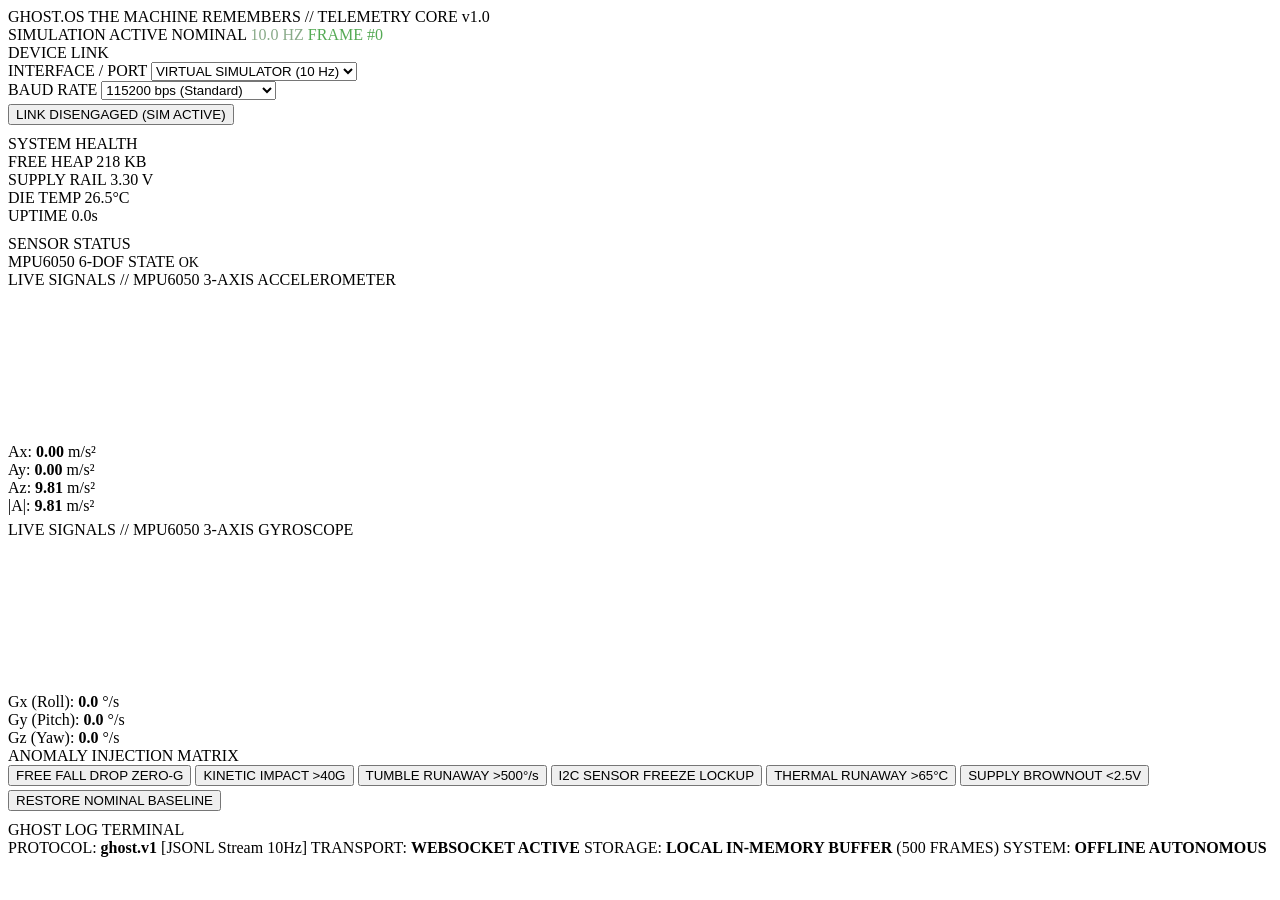
==== ghost_os/static/index.html @ 951833be "Milestone 1: Telemetry protocol, deterministic simulator, retro CRT UI, and test suite" ====
<!DOCTYPE html>
<html lang="en">
<head>
  <meta charset="UTF-8">
  <meta name="viewport" content="width=device-width, initial-scale=1.0">
  <title>GHOST.OS // The Machine Remembers</title>
  <link rel="stylesheet" href="/static/css/ghost.css">
</head>
<body>
  <!-- CRT Scanline & Vignette Effect -->
  <div class="crt-overlay"></div>

  <div class="terminal-shell">
    <!-- ACCESS TERMINAL / HEADER -->
    <header class="access-terminal">
      <div class="brand-section">
        <span class="brand-title">GHOST.OS</span>
        <span class="brand-sub">THE MACHINE REMEMBERS // TELEMETRY CORE v1.0</span>
      </div>
      <div class="telemetry-badges">
        <span id="badge-source" class="badge badge-sim">SIMULATION ACTIVE</span>
        <span id="badge-alert" class="badge badge-status-online">NOMINAL</span>
        <span id="stat-rate" class="badge" style="border-color: #557755; color: #88aa88;">10.0 HZ</span>
        <span class="badge" style="border-color: #335533; color: #55aa55;">FRAME #<span id="stat-seq">0</span></span>
      </div>
    </header>

    <!-- MAIN DASHBOARD GRID -->
    <main class="dashboard-grid">
      <!-- LEFT PANEL: DEVICE LINK & HARDWARE HEALTH -->
      <section class="panel">
        <div class="panel-header">
          <span>DEVICE LINK</span>
          <div class="indicator"></div>
        </div>

        <div class="link-controls">
          <div class="field-group">
            <label for="serial-port-select">INTERFACE / PORT</label>
            <select id="serial-port-select" class="input-select">
              <option value="sim">VIRTUAL SIMULATOR (10 Hz)</option>
              <option value="COM1">COM1 (Hardware)</option>
              <option value="COM3">COM3 (ESP32-WROOM)</option>
              <option value="COM4">COM4 (Silicon Labs CP210x)</option>
            </select>
          </div>

          <div class="field-group">
            <label for="baud-rate-select">BAUD RATE</label>
            <select id="baud-rate-select" class="input-select">
              <option value="115200">115200 bps (Standard)</option>
              <option value="460800">460800 bps (High-Speed)</option>
              <option value="921600">921600 bps (Burst)</option>
            </select>
          </div>

          <button id="btn-toggle-link" class="btn" style="margin-top: 4px;">LINK DISENGAGED (SIM ACTIVE)</button>
        </div>

        <div class="panel-header" style="margin-top: 10px;">
          <span>SYSTEM HEALTH</span>
          <div class="indicator"></div>
        </div>

        <div class="stats-grid">
          <div class="stat-card">
            <span class="label">FREE HEAP</span>
            <span class="val"><span id="stat-heap">218 KB</span></span>
          </div>
          <div class="stat-card">
            <span class="label">SUPPLY RAIL</span>
            <span class="val"><span id="stat-vcc">3.30 V</span></span>
          </div>
          <div class="stat-card">
            <span class="label">DIE TEMP</span>
            <span class="val"><span id="stat-temp">26.5</span><span class="unit">°C</span></span>
          </div>
          <div class="stat-card">
            <span class="label">UPTIME</span>
            <span class="val"><span id="stat-uptime">0.0s</span></span>
          </div>
        </div>

        <div class="panel-header" style="margin-top: 10px;">
          <span>SENSOR STATUS</span>
          <div class="indicator"></div>
        </div>
        <div class="stat-card">
          <span class="label">MPU6050 6-DOF STATE</span>
          <span class="val" id="stat-sensor-status" style="font-size: 14px;">OK</span>
        </div>
      </section>

      <!-- CENTER PANEL: LIVE SIGNALS & CHARTS -->
      <section class="panel live-signals">
        <div class="panel-header">
          <span>LIVE SIGNALS // MPU6050 3-AXIS ACCELEROMETER</span>
          <div class="indicator"></div>
        </div>

        <!-- Accelerometer Chart -->
        <div class="chart-container">
          <canvas id="accel-canvas"></canvas>
        </div>
        <div class="chart-legend">
          <div class="legend-item"><div class="legend-dot" style="background: #ff3366;"></div><span>Ax: <b id="stat-ax">0.00</b> m/s²</span></div>
          <div class="legend-item"><div class="legend-dot" style="background: #00ff66;"></div><span>Ay: <b id="stat-ay">0.00</b> m/s²</span></div>
          <div class="legend-item"><div class="legend-dot" style="background: #00ccff;"></div><span>Az: <b id="stat-az">9.81</b> m/s²</span></div>
          <div class="legend-item"><div class="legend-dot" style="background: #ffcc00;"></div><span>|A|: <b id="stat-amag">9.81</b> m/s²</span></div>
        </div>

        <div class="panel-header" style="margin-top: 6px;">
          <span>LIVE SIGNALS // MPU6050 3-AXIS GYROSCOPE</span>
          <div class="indicator"></div>
        </div>

        <!-- Gyroscope Chart -->
        <div class="chart-container">
          <canvas id="gyro-canvas"></canvas>
        </div>
        <div class="chart-legend">
          <div class="legend-item"><div class="legend-dot" style="background: #ff6600;"></div><span>Gx (Roll): <b id="stat-gx">0.0</b> °/s</span></div>
          <div class="legend-item"><div class="legend-dot" style="background: #ff00ff;"></div><span>Gy (Pitch): <b id="stat-gy">0.0</b> °/s</span></div>
          <div class="legend-item"><div class="legend-dot" style="background: #33ffff;"></div><span>Gz (Yaw): <b id="stat-gz">0.0</b> °/s</span></div>
        </div>
      </section>

      <!-- RIGHT PANEL: ANOMALY MATRIX & FORENSIC TERMINAL -->
      <section class="panel">
        <div class="panel-header">
          <span>ANOMALY INJECTION MATRIX</span>
          <div class="indicator" style="background: var(--amber-warning); box-shadow: 0 0 6px var(--amber-warning);"></div>
        </div>

        <div class="scenario-grid">
          <button class="btn scenario-btn" onclick="triggerScenario('free_fall', 3.0)">
            <span>FREE FALL DROP</span>
            <span class="tag btn-amber">ZERO-G</span>
          </button>
          <button class="btn scenario-btn" onclick="triggerScenario('high_g_impact', 3.0)">
            <span>KINETIC IMPACT</span>
            <span class="tag btn-red">>40G</span>
          </button>
          <button class="btn scenario-btn" onclick="triggerScenario('tumble_spin', 4.0)">
            <span>TUMBLE RUNAWAY</span>
            <span class="tag btn-amber">>500°/s</span>
          </button>
          <button class="btn scenario-btn" onclick="triggerScenario('sensor_freeze', 4.0)">
            <span>I2C SENSOR FREEZE</span>
            <span class="tag btn-red">LOCKUP</span>
          </button>
          <button class="btn scenario-btn" onclick="triggerScenario('thermal_spike', 5.0)">
            <span>THERMAL RUNAWAY</span>
            <span class="tag btn-amber">>65°C</span>
          </button>
          <button class="btn scenario-btn" onclick="triggerScenario('brownout', 4.0)">
            <span>SUPPLY BROWNOUT</span>
            <span class="tag btn-red">&lt;2.5V</span>
          </button>
          <button class="btn btn-amber" style="margin-top: 4px;" onclick="resetScenario()">
            RESTORE NOMINAL BASELINE
          </button>
        </div>

        <div class="panel-header" style="margin-top: 10px;">
          <span>GHOST LOG TERMINAL</span>
          <div class="indicator"></div>
        </div>

        <!-- Scrolling CRT Log Console -->
        <div id="terminal-console" class="terminal-console"></div>
      </section>
    </main>

    <!-- FOOTER / STATUS BAR -->
    <footer class="status-bar">
      <span>PROTOCOL: <b>ghost.v1</b> [JSONL Stream 10Hz]</span>
      <span>TRANSPORT: <b>WEBSOCKET ACTIVE</b></span>
      <span>STORAGE: <b>LOCAL IN-MEMORY BUFFER</b> (500 FRAMES)</span>
      <span>SYSTEM: <b>OFFLINE AUTONOMOUS</b></span>
    </footer>
  </div>

  <script src="/static/js/charts.js"></script>
  <script src="/static/js/terminal.js"></script>
  <script src="/static/js/app.js"></script>
</body>
</html>
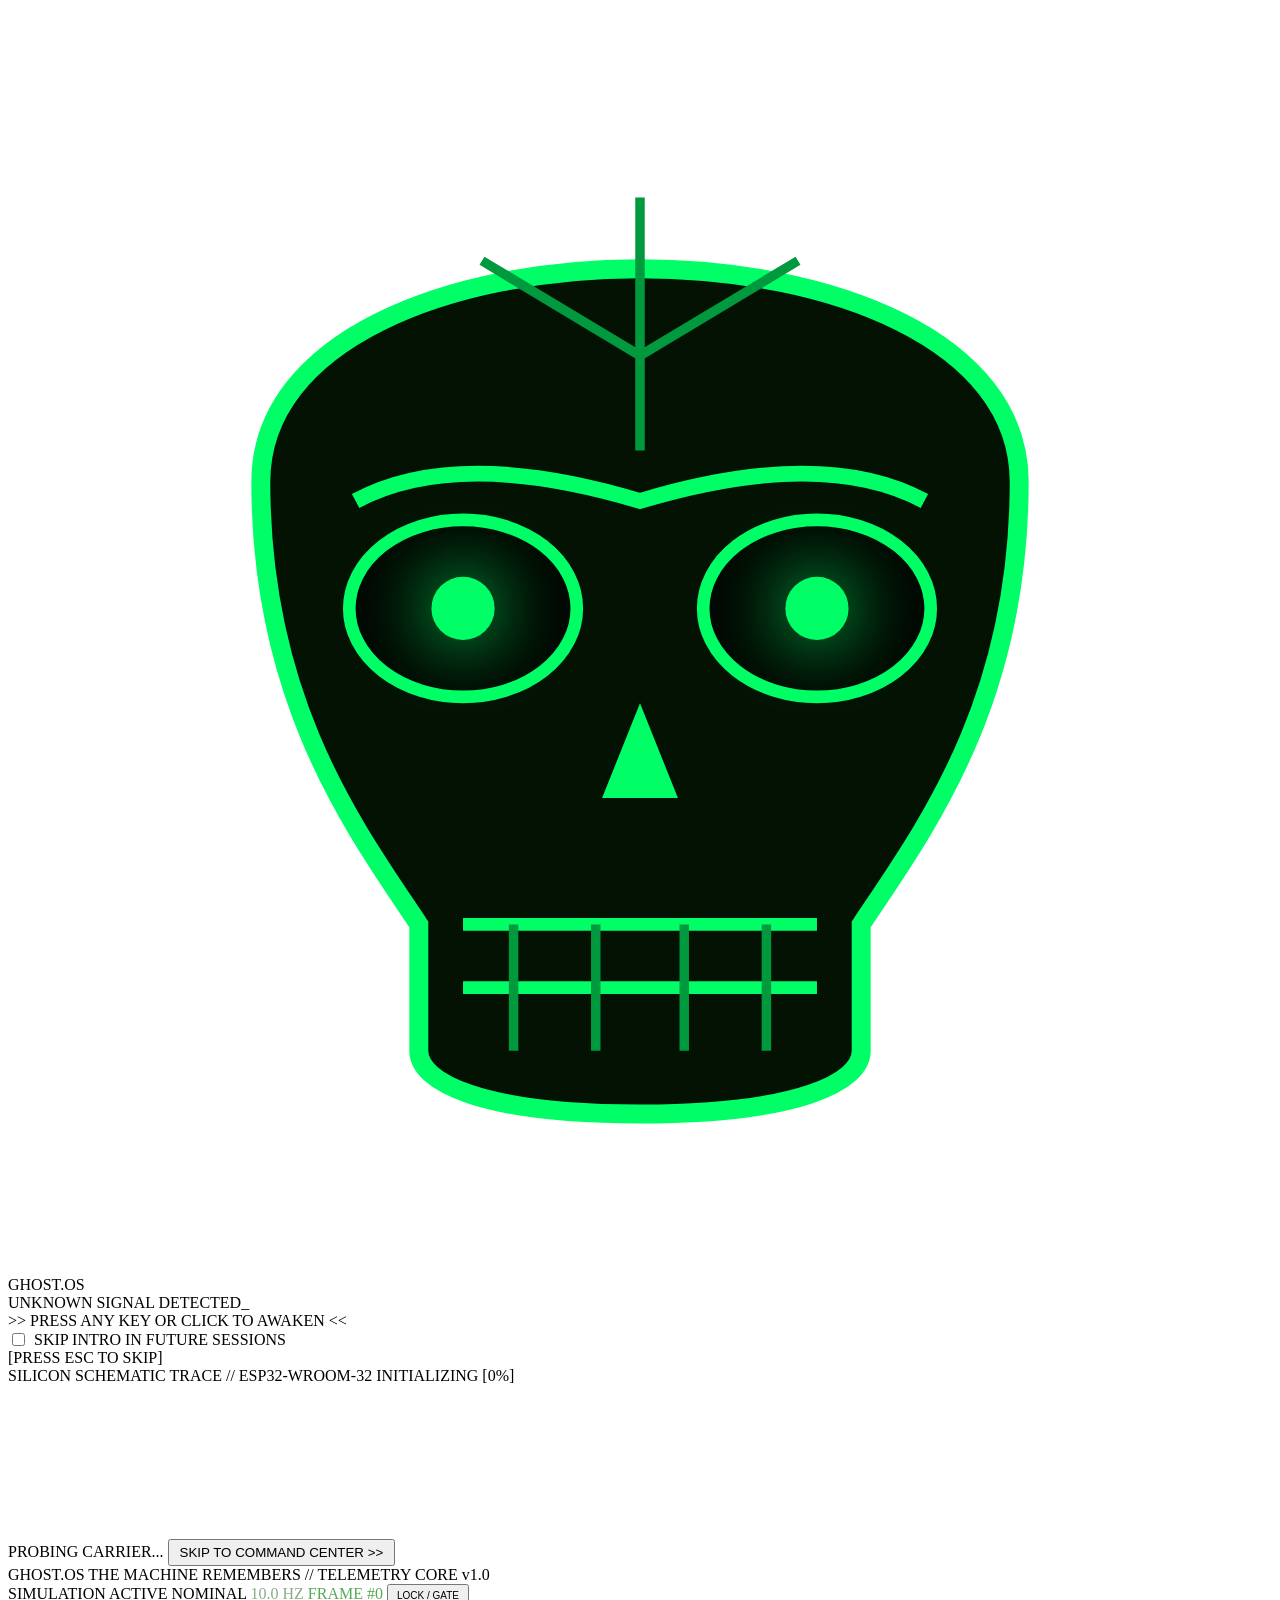
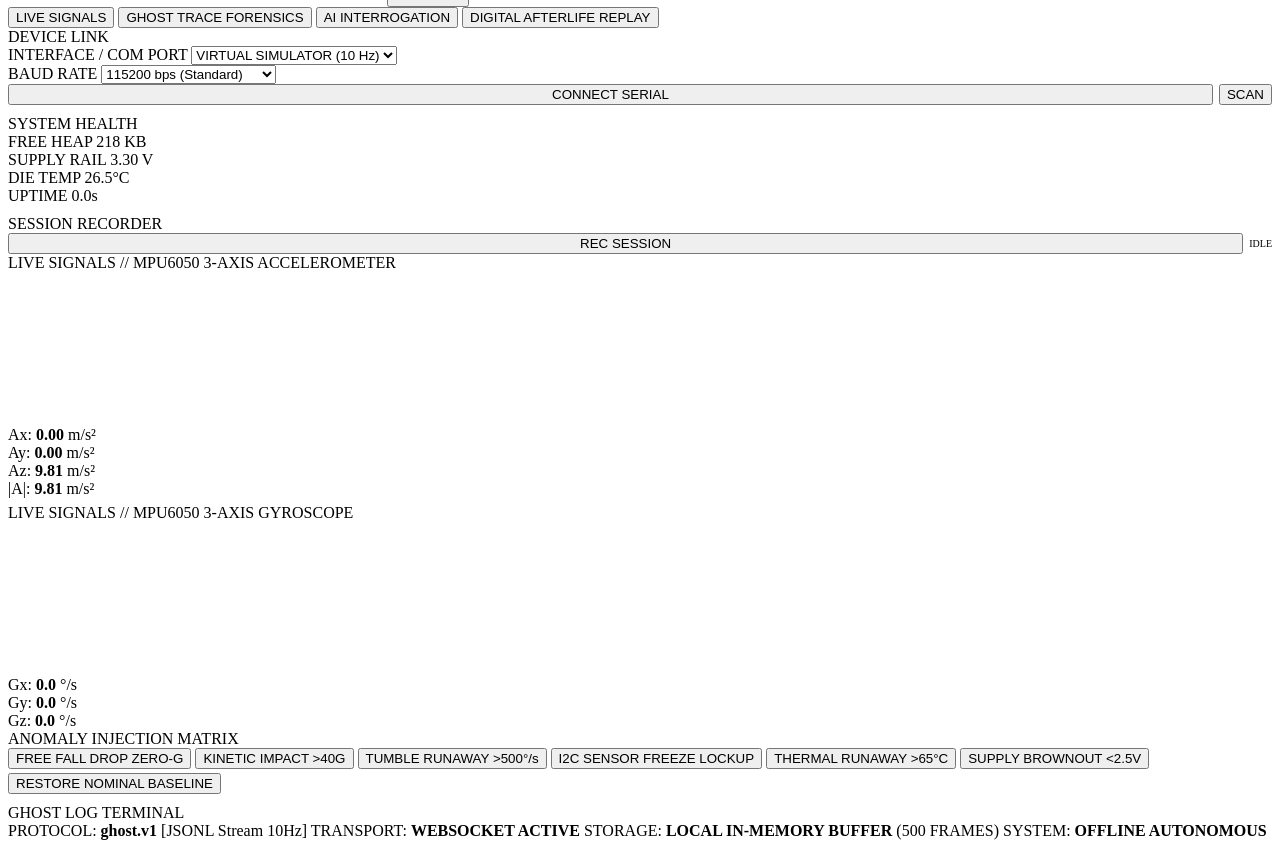
==== commit 4325fcc2: "Milestone 2: Serial manager, ESP32 firmware, anomaly engine, Ghost Trace, AI provider, Digital After" ====
--- a/ghost_os/static/index.html
+++ b/ghost_os/static/index.html
@@ -10,7 +10,74 @@
   <!-- CRT Scanline & Vignette Effect -->
   <div class="crt-overlay"></div>
 
-  <div class="terminal-shell">
+  <!-- STAGE 1: GHOST GATE (CINEMATIC OPENING) -->
+  <div id="stage-ghost-gate" class="stage-overlay">
+    <div class="ghost-gate-container">
+      <!-- Original Phosphor Green Cyber-Matrix Ghost Skull -->
+      <svg class="ghost-skull-svg" viewBox="0 0 200 200" fill="none" xmlns="http://www.w3.org/2000/svg">
+        <!-- Outer cranial glow shield -->
+        <path d="M40 75 C40 30, 160 30, 160 75 C160 110, 145 130, 135 145 L135 165 C135 170, 125 175, 100 175 C75 175, 65 170, 65 165 L65 145 C55 130, 40 110, 40 75 Z" 
+              stroke="#00ff66" stroke-width="3" fill="#041204" />
+        <!-- Cranial suture lines -->
+        <path d="M100 30 L100 70 M75 40 L100 55 L125 40" stroke="#00993d" stroke-width="1.5" />
+        <!-- Brow ridge -->
+        <path d="M55 78 C70 70, 90 75, 100 78 C110 75, 130 70, 145 78" stroke="#00ff66" stroke-width="2.5" />
+        <!-- Eye Sockets with Blinking Phosphor Pupils -->
+        <ellipse cx="72" cy="95" rx="18" ry="14" fill="#020802" stroke="#00ff66" stroke-width="2" />
+        <ellipse cx="128" cy="95" rx="18" ry="14" fill="#020802" stroke="#00ff66" stroke-width="2" />
+        <circle id="ghost-eye-left" class="ghost-eye" cx="72" cy="95" r="5" fill="#00ff66" filter="drop-shadow(0 0 6px #00ff66)" />
+        <circle id="ghost-eye-right" class="ghost-eye" cx="128" cy="95" r="5" fill="#00ff66" filter="drop-shadow(0 0 6px #00ff66)" />
+        <!-- Nasal cavity -->
+        <path d="M100 110 L94 125 L106 125 Z" fill="#00ff66" />
+        <!-- Jaw & Teeth Matrix -->
+        <path d="M72 145 L128 145 M72 155 L128 155" stroke="#00ff66" stroke-width="2" />
+        <path d="M80 145 L80 165 M93 145 L93 165 M107 145 L107 165 M120 145 L120 165" stroke="#00993d" stroke-width="1.5" />
+      </svg>
+
+      <div class="gate-title">GHOST.OS</div>
+      <div class="gate-signal-box">
+        <span>UNKNOWN SIGNAL DETECTED</span><span class="cursor-blink">_</span>
+      </div>
+
+      <div id="btn-awaken" class="gate-awaken-prompt" tabindex="0" role="button">
+        &gt;&gt; PRESS ANY KEY OR CLICK TO AWAKEN &lt;&lt;
+      </div>
+
+      <div class="gate-controls">
+        <label style="cursor: pointer; display: flex; align-items: center; gap: 6px;">
+          <input type="checkbox" id="chk-skip-intro">
+          <span>SKIP INTRO IN FUTURE SESSIONS</span>
+        </label>
+        <span>[PRESS ESC TO SKIP]</span>
+      </div>
+    </div>
+  </div>
+
+  <!-- STAGE 2: HARDWARE AWAKENING (WIREFRAME & BOOT LOG) -->
+  <div id="stage-hardware-awakening" class="stage-overlay stage-hidden">
+    <div class="awakening-container">
+      <div class="panel-header" style="width: 100%;">
+        <span>SILICON SCHEMATIC TRACE // ESP32-WROOM-32</span>
+        <span id="awakening-progress-label">INITIALIZING [0%]</span>
+      </div>
+
+      <!-- Progressive ESP32 Wireframe Canvas -->
+      <div class="esp32-wireframe-box">
+        <canvas id="esp32-wireframe-canvas" class="esp32-canvas"></canvas>
+      </div>
+
+      <!-- Live Boot Log with Real Hardware Audit -->
+      <div id="awakening-log" class="awakening-log"></div>
+
+      <div class="awakening-prompt-bar">
+        <span id="hardware-status-summary">PROBING CARRIER...</span>
+        <button id="btn-skip-awakening" class="btn btn-amber" style="padding: 4px 10px;">SKIP TO COMMAND CENTER &gt;&gt;</button>
+      </div>
+    </div>
+  </div>
+
+  <!-- STAGE 3: COMMAND CENTER (MAIN DASHBOARD) -->
+  <div id="stage-command-center" class="terminal-shell">
     <!-- ACCESS TERMINAL / HEADER -->
     <header class="access-terminal">
       <div class="brand-section">
@@ -22,26 +89,32 @@
         <span id="badge-alert" class="badge badge-status-online">NOMINAL</span>
         <span id="stat-rate" class="badge" style="border-color: #557755; color: #88aa88;">10.0 HZ</span>
         <span class="badge" style="border-color: #335533; color: #55aa55;">FRAME #<span id="stat-seq">0</span></span>
+        <button id="btn-lock-terminal" class="btn btn-amber" style="padding: 4px 8px; font-size: 10px;">LOCK / GATE</button>
       </div>
     </header>
 
-    <!-- MAIN DASHBOARD GRID -->
+    <!-- NAVIGATION TABS -->
+    <nav class="nav-tabs">
+      <button class="tab-btn active" onclick="switchTab('tab-live')">LIVE SIGNALS</button>
+      <button class="tab-btn" onclick="switchTab('tab-trace')">GHOST TRACE FORENSICS</button>
+      <button class="tab-btn" onclick="switchTab('tab-ai')">AI INTERROGATION</button>
+      <button class="tab-btn" onclick="switchTab('tab-replay')">DIGITAL AFTERLIFE REPLAY</button>
+    </nav>
+
+    <!-- MAIN DASHBOARD CONTENT -->
     <main class="dashboard-grid">
       <!-- LEFT PANEL: DEVICE LINK & HARDWARE HEALTH -->
       <section class="panel">
         <div class="panel-header">
           <span>DEVICE LINK</span>
-          <div class="indicator"></div>
+          <div id="indicator-link" class="indicator"></div>
         </div>
 
         <div class="link-controls">
           <div class="field-group">
-            <label for="serial-port-select">INTERFACE / PORT</label>
+            <label for="serial-port-select">INTERFACE / COM PORT</label>
             <select id="serial-port-select" class="input-select">
               <option value="sim">VIRTUAL SIMULATOR (10 Hz)</option>
-              <option value="COM1">COM1 (Hardware)</option>
-              <option value="COM3">COM3 (ESP32-WROOM)</option>
-              <option value="COM4">COM4 (Silicon Labs CP210x)</option>
             </select>
           </div>
 
@@ -54,7 +127,10 @@
             </select>
           </div>
 
-          <button id="btn-toggle-link" class="btn" style="margin-top: 4px;">LINK DISENGAGED (SIM ACTIVE)</button>
+          <div style="display: flex; gap: 6px;">
+            <button id="btn-toggle-link" class="btn" style="flex: 1;" onclick="toggleSerialConnection()">CONNECT SERIAL</button>
+            <button class="btn btn-cyan" onclick="refreshSerialPorts()" title="Scan for COM Ports">SCAN</button>
+          </div>
         </div>
 
         <div class="panel-header" style="margin-top: 10px;">
@@ -82,46 +158,105 @@
         </div>
 
         <div class="panel-header" style="margin-top: 10px;">
-          <span>SENSOR STATUS</span>
-          <div class="indicator"></div>
-        </div>
-        <div class="stat-card">
-          <span class="label">MPU6050 6-DOF STATE</span>
-          <span class="val" id="stat-sensor-status" style="font-size: 14px;">OK</span>
+          <span>SESSION RECORDER</span>
+          <div class="indicator" id="indicator-recording" style="background: var(--text-dim);"></div>
+        </div>
+        <div style="display: flex; gap: 6px; align-items: center;">
+          <button id="btn-record" class="btn btn-red" style="flex: 1;" onclick="toggleRecording()">REC SESSION</button>
+          <span id="record-status-label" style="font-size: 10px; color: var(--text-dim);">IDLE</span>
         </div>
       </section>
 
-      <!-- CENTER PANEL: LIVE SIGNALS & CHARTS -->
+      <!-- CENTER PANEL: DYNAMIC TABS -->
       <section class="panel live-signals">
-        <div class="panel-header">
-          <span>LIVE SIGNALS // MPU6050 3-AXIS ACCELEROMETER</span>
-          <div class="indicator"></div>
-        </div>
-
-        <!-- Accelerometer Chart -->
-        <div class="chart-container">
-          <canvas id="accel-canvas"></canvas>
-        </div>
-        <div class="chart-legend">
-          <div class="legend-item"><div class="legend-dot" style="background: #ff3366;"></div><span>Ax: <b id="stat-ax">0.00</b> m/s²</span></div>
-          <div class="legend-item"><div class="legend-dot" style="background: #00ff66;"></div><span>Ay: <b id="stat-ay">0.00</b> m/s²</span></div>
-          <div class="legend-item"><div class="legend-dot" style="background: #00ccff;"></div><span>Az: <b id="stat-az">9.81</b> m/s²</span></div>
-          <div class="legend-item"><div class="legend-dot" style="background: #ffcc00;"></div><span>|A|: <b id="stat-amag">9.81</b> m/s²</span></div>
-        </div>
-
-        <div class="panel-header" style="margin-top: 6px;">
-          <span>LIVE SIGNALS // MPU6050 3-AXIS GYROSCOPE</span>
-          <div class="indicator"></div>
-        </div>
-
-        <!-- Gyroscope Chart -->
-        <div class="chart-container">
-          <canvas id="gyro-canvas"></canvas>
-        </div>
-        <div class="chart-legend">
-          <div class="legend-item"><div class="legend-dot" style="background: #ff6600;"></div><span>Gx (Roll): <b id="stat-gx">0.0</b> °/s</span></div>
-          <div class="legend-item"><div class="legend-dot" style="background: #ff00ff;"></div><span>Gy (Pitch): <b id="stat-gy">0.0</b> °/s</span></div>
-          <div class="legend-item"><div class="legend-dot" style="background: #33ffff;"></div><span>Gz (Yaw): <b id="stat-gz">0.0</b> °/s</span></div>
+        <!-- TAB 1: LIVE SIGNALS & CHARTS -->
+        <div id="view-tab-live">
+          <div class="panel-header">
+            <span>LIVE SIGNALS // MPU6050 3-AXIS ACCELEROMETER</span>
+            <div class="indicator"></div>
+          </div>
+          <div class="chart-container">
+            <canvas id="accel-canvas"></canvas>
+          </div>
+          <div class="chart-legend">
+            <div class="legend-item"><div class="legend-dot" style="background: #ff3366;"></div><span>Ax: <b id="stat-ax">0.00</b> m/s²</span></div>
+            <div class="legend-item"><div class="legend-dot" style="background: #00ff66;"></div><span>Ay: <b id="stat-ay">0.00</b> m/s²</span></div>
+            <div class="legend-item"><div class="legend-dot" style="background: #00ccff;"></div><span>Az: <b id="stat-az">9.81</b> m/s²</span></div>
+            <div class="legend-item"><div class="legend-dot" style="background: #ffcc00;"></div><span>|A|: <b id="stat-amag">9.81</b> m/s²</span></div>
+          </div>
+
+          <div class="panel-header" style="margin-top: 6px;">
+            <span>LIVE SIGNALS // MPU6050 3-AXIS GYROSCOPE</span>
+            <div class="indicator"></div>
+          </div>
+          <div class="chart-container">
+            <canvas id="gyro-canvas"></canvas>
+          </div>
+          <div class="chart-legend">
+            <div class="legend-item"><div class="legend-dot" style="background: #ff6600;"></div><span>Gx: <b id="stat-gx">0.0</b> °/s</span></div>
+            <div class="legend-item"><div class="legend-dot" style="background: #ff00ff;"></div><span>Gy: <b id="stat-gy">0.0</b> °/s</span></div>
+            <div class="legend-item"><div class="legend-dot" style="background: #33ffff;"></div><span>Gz: <b id="stat-gz">0.0</b> °/s</span></div>
+          </div>
+        </div>
+
+        <!-- TAB 2: GHOST TRACE FORENSICS -->
+        <div id="view-tab-trace" style="display: none; flex-direction: column; gap: 10px;">
+          <div class="panel-header">
+            <span>GHOST TRACE // PRE-ANOMALY RECONSTRUCTION</span>
+            <div class="indicator" style="background: var(--amber-warning);"></div>
+          </div>
+          <div style="font-size: 11px; color: var(--text-dim);">
+            Select an anomaly event to inspect its rolling evidence window and physics trajectory:
+          </div>
+          <div id="trace-events-list" class="event-list-container">
+            <div style="color: var(--text-muted); padding: 8px;">No anomaly events recorded yet. Trigger a scenario from the matrix to generate evidence.</div>
+          </div>
+          <div id="trace-detail-view" style="display: none; background: #010301; padding: 10px; border: 1px solid var(--phosphor-green-dim); border-radius: 4px;">
+            <div style="font-weight: bold; color: var(--phosphor-green); margin-bottom: 6px;" id="trace-detail-title">EVENT FORENSIC EVIDENCE</div>
+            <div id="trace-detail-stats" style="display: grid; grid-template-columns: 1fr 1fr; gap: 6px; font-size: 11px; margin-bottom: 8px;"></div>
+            <button class="btn btn-cyan" onclick="interrogateSelectedEvent()">SUBMIT TO AI INTERROGATOR &gt;&gt;</button>
+          </div>
+        </div>
+
+        <!-- TAB 3: AI INTERROGATION -->
+        <div id="view-tab-ai" style="display: none; flex-direction: column; gap: 10px;">
+          <div class="panel-header">
+            <span>AI FORENSIC INTERROGATION ENGINE</span>
+            <div class="indicator" style="background: var(--cyan-accent); box-shadow: 0 0 6px var(--cyan-accent);"></div>
+          </div>
+          <div style="display: flex; justify-content: space-between; align-items: center; font-size: 11px; color: var(--cyan-accent);">
+            <span>RUNTIME: <b id="ai-active-mode">Ollama / Fallback Reasoner</b></span>
+            <button class="btn btn-cyan" style="padding: 3px 8px; font-size: 10px;" onclick="refreshAiStatus()">REFRESH AI</button>
+          </div>
+          <div id="ai-result-container" class="ai-diagnosis-card">
+            <div style="color: var(--text-muted); font-size: 11px;">
+              No active interrogation report. Select an event in Ghost Trace or trigger an anomaly scenario.
+            </div>
+          </div>
+        </div>
+
+        <!-- TAB 4: DIGITAL AFTERLIFE REPLAY -->
+        <div id="view-tab-replay" style="display: none; flex-direction: column; gap: 10px;">
+          <div class="panel-header">
+            <span>DIGITAL AFTERLIFE // TELEMETRY SESSION REPLAY</span>
+            <div class="indicator"></div>
+          </div>
+          <div style="display: flex; gap: 8px; align-items: center;">
+            <select id="replay-session-select" class="input-select" style="flex: 1;"></select>
+            <button class="btn btn-cyan" onclick="loadReplaySession()">LOAD</button>
+          </div>
+          <div style="display: flex; gap: 8px;">
+            <button class="btn" style="flex: 1;" onclick="playReplay()">PLAY</button>
+            <button class="btn btn-amber" style="flex: 1;" onclick="pauseReplay()">PAUSE</button>
+            <button class="btn" onclick="stepReplay()">STEP</button>
+            <select id="replay-speed-select" class="input-select" onchange="changeReplaySpeed(this.value)">
+              <option value="0.5">0.5x</option>
+              <option value="1.0" selected>1.0x</option>
+              <option value="2.0">2.0x</option>
+              <option value="4.0">4.0x</option>
+            </select>
+          </div>
+          <div style="font-size: 11px; color: var(--text-dim);" id="replay-progress-text">Playback: Idle</div>
         </div>
       </section>
 
@@ -139,11 +274,11 @@
           </button>
           <button class="btn scenario-btn" onclick="triggerScenario('high_g_impact', 3.0)">
             <span>KINETIC IMPACT</span>
-            <span class="tag btn-red">>40G</span>
+            <span class="tag btn-red">&gt;40G</span>
           </button>
           <button class="btn scenario-btn" onclick="triggerScenario('tumble_spin', 4.0)">
             <span>TUMBLE RUNAWAY</span>
-            <span class="tag btn-amber">>500°/s</span>
+            <span class="tag btn-amber">&gt;500°/s</span>
           </button>
           <button class="btn scenario-btn" onclick="triggerScenario('sensor_freeze', 4.0)">
             <span>I2C SENSOR FREEZE</span>
@@ -151,7 +286,7 @@
           </button>
           <button class="btn scenario-btn" onclick="triggerScenario('thermal_spike', 5.0)">
             <span>THERMAL RUNAWAY</span>
-            <span class="tag btn-amber">>65°C</span>
+            <span class="tag btn-amber">&gt;65°C</span>
           </button>
           <button class="btn scenario-btn" onclick="triggerScenario('brownout', 4.0)">
             <span>SUPPLY BROWNOUT</span>
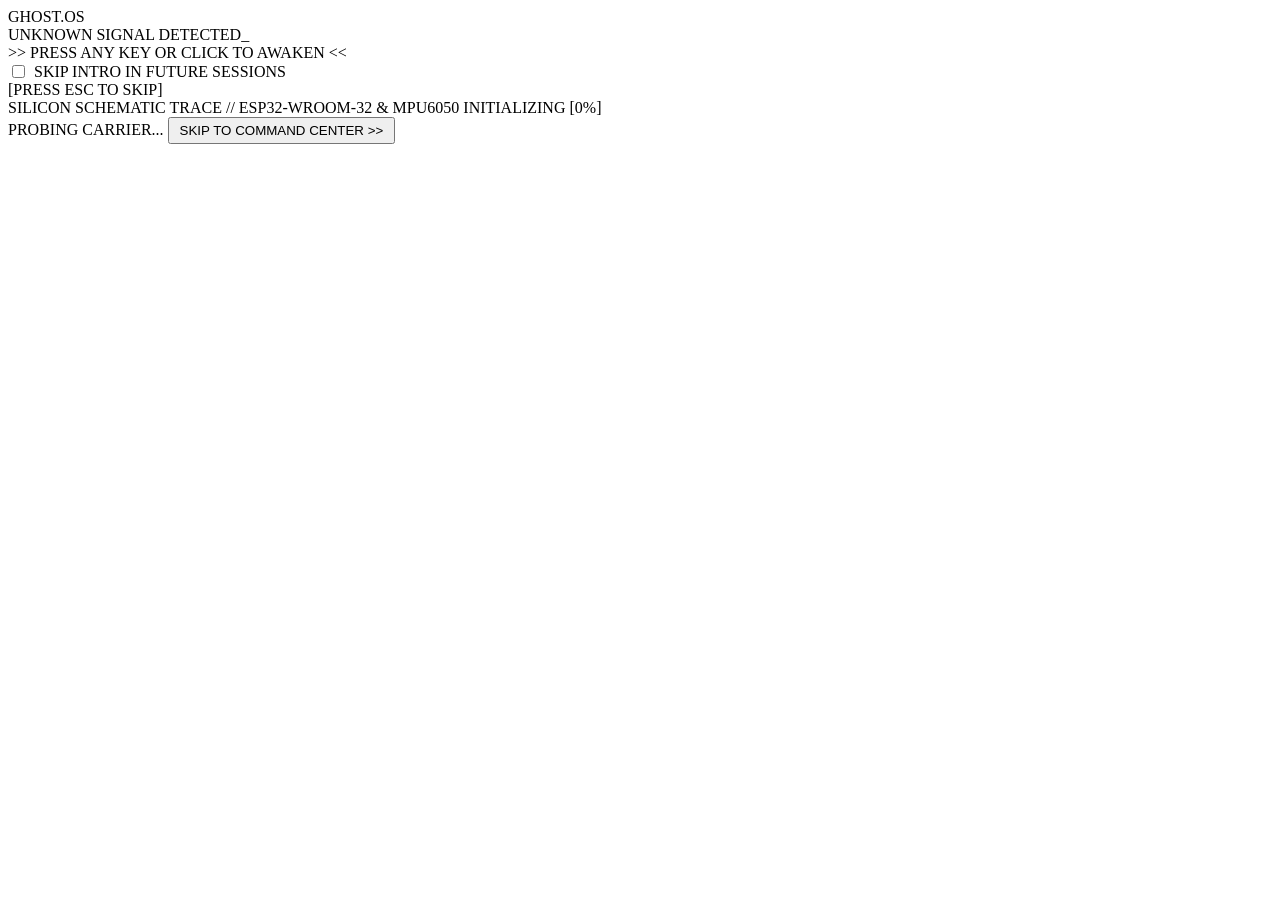
==== commit 4eafc781: "Overhaul cinematic 3D experience, Three.js hardware visualization, documentation, and fix telemetry " ====
--- a/ghost_os/static/index.html
+++ b/ghost_os/static/index.html
@@ -10,29 +10,11 @@
   <!-- CRT Scanline & Vignette Effect -->
   <div class="crt-overlay"></div>
 
-  <!-- STAGE 1: GHOST GATE (CINEMATIC OPENING) -->
+  <!-- STAGE 1: GHOST GATE (CINEMATIC 3D HOLOGRAPHIC OPENING) -->
   <div id="stage-ghost-gate" class="stage-overlay">
     <div class="ghost-gate-container">
-      <!-- Original Phosphor Green Cyber-Matrix Ghost Skull -->
-      <svg class="ghost-skull-svg" viewBox="0 0 200 200" fill="none" xmlns="http://www.w3.org/2000/svg">
-        <!-- Outer cranial glow shield -->
-        <path d="M40 75 C40 30, 160 30, 160 75 C160 110, 145 130, 135 145 L135 165 C135 170, 125 175, 100 175 C75 175, 65 170, 65 165 L65 145 C55 130, 40 110, 40 75 Z" 
-              stroke="#00ff66" stroke-width="3" fill="#041204" />
-        <!-- Cranial suture lines -->
-        <path d="M100 30 L100 70 M75 40 L100 55 L125 40" stroke="#00993d" stroke-width="1.5" />
-        <!-- Brow ridge -->
-        <path d="M55 78 C70 70, 90 75, 100 78 C110 75, 130 70, 145 78" stroke="#00ff66" stroke-width="2.5" />
-        <!-- Eye Sockets with Blinking Phosphor Pupils -->
-        <ellipse cx="72" cy="95" rx="18" ry="14" fill="#020802" stroke="#00ff66" stroke-width="2" />
-        <ellipse cx="128" cy="95" rx="18" ry="14" fill="#020802" stroke="#00ff66" stroke-width="2" />
-        <circle id="ghost-eye-left" class="ghost-eye" cx="72" cy="95" r="5" fill="#00ff66" filter="drop-shadow(0 0 6px #00ff66)" />
-        <circle id="ghost-eye-right" class="ghost-eye" cx="128" cy="95" r="5" fill="#00ff66" filter="drop-shadow(0 0 6px #00ff66)" />
-        <!-- Nasal cavity -->
-        <path d="M100 110 L94 125 L106 125 Z" fill="#00ff66" />
-        <!-- Jaw & Teeth Matrix -->
-        <path d="M72 145 L128 145 M72 155 L128 155" stroke="#00ff66" stroke-width="2" />
-        <path d="M80 145 L80 165 M93 145 L93 165 M107 145 L107 165 M120 145 L120 165" stroke="#00993d" stroke-width="1.5" />
-      </svg>
+      <!-- Genuine Procedural 3D WebGL Holographic Skull with Living Eye Lights -->
+      <div id="gate-3d-canvas-container" class="gate-3d-box"></div>
 
       <div class="gate-title">GHOST.OS</div>
       <div class="gate-signal-box">
@@ -53,20 +35,18 @@
     </div>
   </div>
 
-  <!-- STAGE 2: HARDWARE AWAKENING (WIREFRAME & BOOT LOG) -->
+  <!-- STAGE 2: HARDWARE AWAKENING (3D EMBEDDED SYSTEM & BOOT AUDIT) -->
   <div id="stage-hardware-awakening" class="stage-overlay stage-hidden">
     <div class="awakening-container">
       <div class="panel-header" style="width: 100%;">
-        <span>SILICON SCHEMATIC TRACE // ESP32-WROOM-32</span>
+        <span>SILICON SCHEMATIC TRACE // ESP32-WROOM-32 &amp; MPU6050</span>
         <span id="awakening-progress-label">INITIALIZING [0%]</span>
       </div>
 
-      <!-- Progressive ESP32 Wireframe Canvas -->
-      <div class="esp32-wireframe-box">
-        <canvas id="esp32-wireframe-canvas" class="esp32-canvas"></canvas>
-      </div>
-
-      <!-- Live Boot Log with Real Hardware Audit -->
+      <!-- Real 3D Hardware Scene (ESP32 + MPU6050 + I2C Signal Pulses) -->
+      <div id="hardware-3d-canvas-container" class="esp32-wireframe-box"></div>
+
+      <!-- Real-Time Hardware Boot Log -->
       <div id="awakening-log" class="awakening-log"></div>
 
       <div class="awakening-prompt-bar">
@@ -77,7 +57,7 @@
   </div>
 
   <!-- STAGE 3: COMMAND CENTER (MAIN DASHBOARD) -->
-  <div id="stage-command-center" class="terminal-shell">
+  <div id="stage-command-center" class="terminal-shell" style="display: none;">
     <!-- ACCESS TERMINAL / HEADER -->
     <header class="access-terminal">
       <div class="brand-section">
@@ -316,6 +296,10 @@
     </footer>
   </div>
 
+  <!-- BUNDLED LOCAL SCRIPTS (ZERO NETWORK CALLS) -->
+  <script src="/static/js/three.min.js"></script>
+  <script src="/static/js/ghost_gate_3d.js"></script>
+  <script src="/static/js/hardware_scene_3d.js"></script>
   <script src="/static/js/charts.js"></script>
   <script src="/static/js/terminal.js"></script>
   <script src="/static/js/app.js"></script>
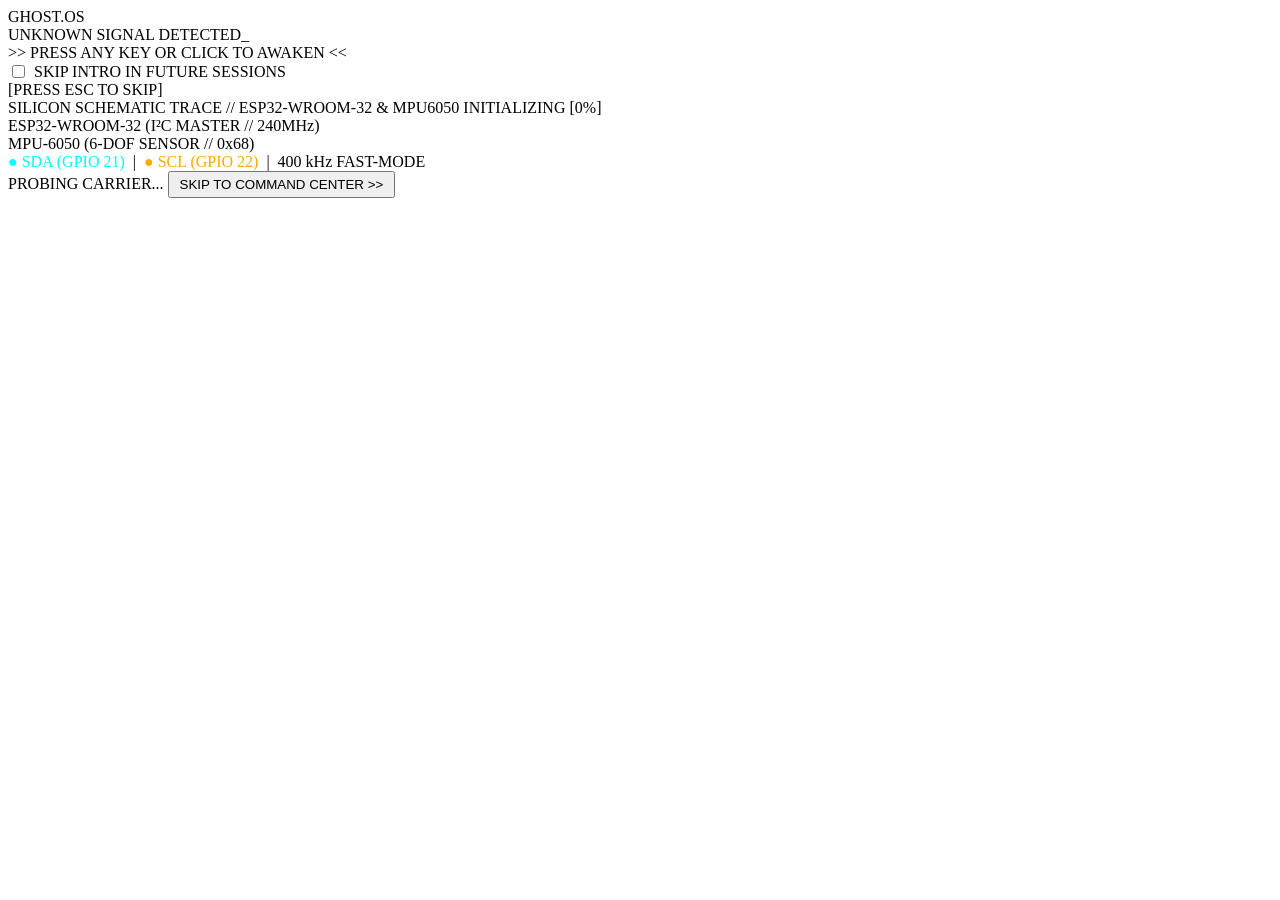
==== commit 7878f97c: "Hardware readiness guide, WebGL graceful fallbacks, distinct I2C bus visualization, and offline phil" ====
--- a/ghost_os/static/index.html
+++ b/ghost_os/static/index.html
@@ -44,7 +44,15 @@
       </div>
 
       <!-- Real 3D Hardware Scene (ESP32 + MPU6050 + I2C Signal Pulses) -->
-      <div id="hardware-3d-canvas-container" class="esp32-wireframe-box"></div>
+      <div id="hardware-3d-canvas-container" class="esp32-wireframe-box">
+        <div class="hw-hud-badge hw-hud-esp32">ESP32-WROOM-32 (I²C MASTER // 240MHz)</div>
+        <div class="hw-hud-badge hw-hud-mpu">MPU-6050 (6-DOF SENSOR // 0x68)</div>
+        <div class="hw-hud-bus">
+          <span style="color: #00ffff;">● SDA (GPIO 21)</span> &nbsp;|&nbsp; 
+          <span style="color: #ffaa00;">● SCL (GPIO 22)</span> &nbsp;|&nbsp; 
+          <span>400 kHz FAST-MODE</span>
+        </div>
+      </div>
 
       <!-- Real-Time Hardware Boot Log -->
       <div id="awakening-log" class="awakening-log"></div>
@@ -150,7 +158,7 @@
       <!-- CENTER PANEL: DYNAMIC TABS -->
       <section class="panel live-signals">
         <!-- TAB 1: LIVE SIGNALS & CHARTS -->
-        <div id="view-tab-live">
+        <div id="view-tab-live" style="display: flex; flex-direction: column; gap: 10px;">
           <div class="panel-header">
             <span>LIVE SIGNALS // MPU6050 3-AXIS ACCELEROMETER</span>
             <div class="indicator"></div>
